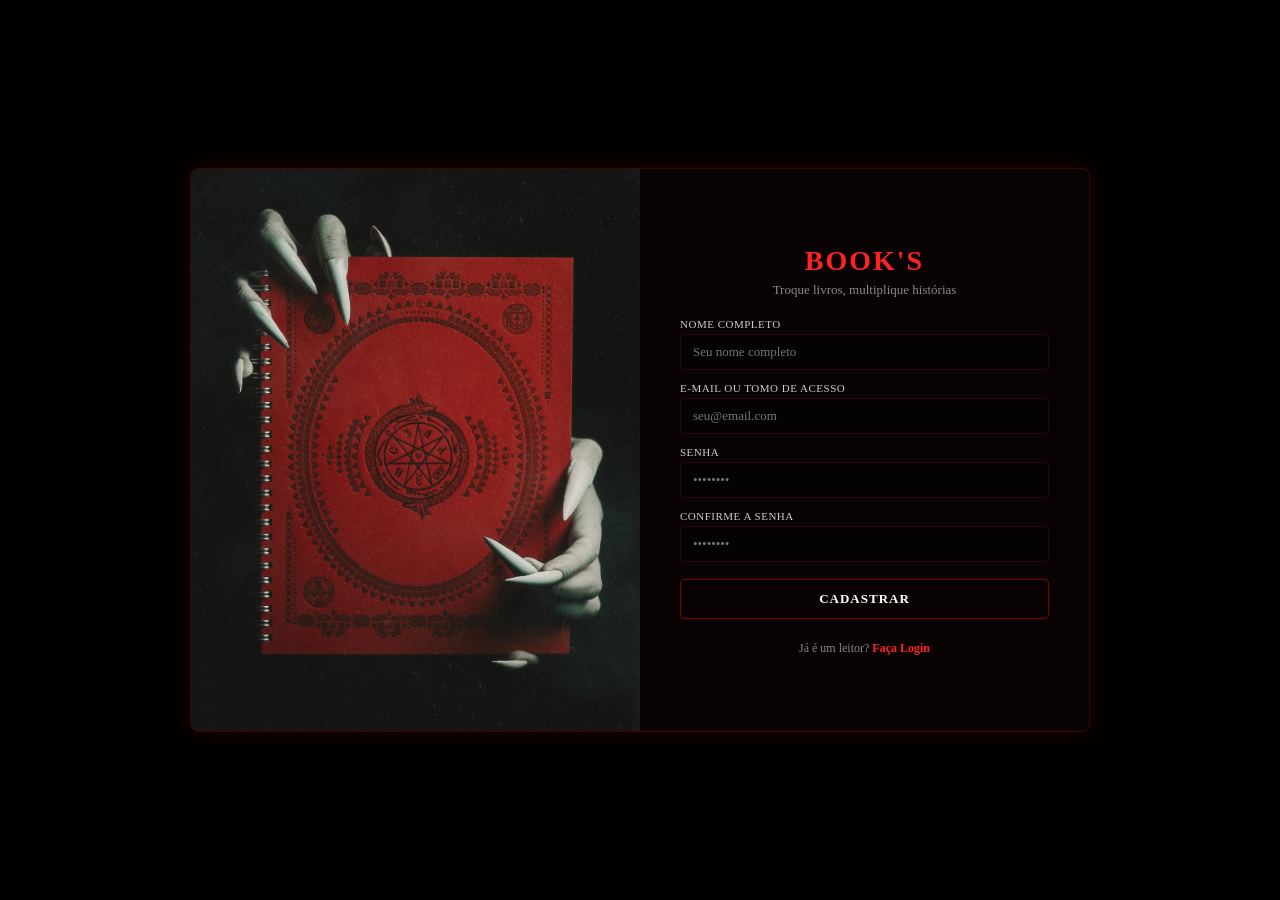
==== cadastro.html @ 634ef657 "Sla" ====
<!DOCTYPE html>
<html lang="pt-br">
<head>
    <meta charset="UTF-8">
    <meta name="viewport" content="width=device-width, initial-scale=1.0">
    <link rel="stylesheet" href="login.css">
    <title>Área de Cadastro | BOOK'S</title>
</head>
<body>

    <main>
        <!-- Lado Esquerdo: Imagem -->
        <section class="sessao-imagem">
            <!-- ============================================= -->
            <!-- SUBTITUA 'img4.jpg' PELA SUA IMAGEM DA MÃO/LIVRO -->
            <!-- ============================================= -->
            <img src="img4.jpg" alt="Capa Book's">
        </section>
        
        <!-- Lado Direito: Formulário de Cadastro -->
        <section class="sessao-login">
            <div class="area-titulo">
                <h1><span>BOOK'S</span></h1>
                <h2>Troque livros, multiplique histórias</h2>
            </div>

            <form class="form-login" action="#">
                <div class="campo-input">
                    <label for="nome">Nome Completo</label>
                    <input type="text" id="nome" placeholder="Seu nome completo" required>
                </div>

                <div class="campo-input">
                    <label for="email">E-mail ou Tomo de Acesso</label>
                    <input type="email" id="email" placeholder="seu@email.com" required>
                </div>

                <div class="campo-input">
                    <label for="senha">Senha</label>
                    <input type="password" id="senha" placeholder="••••••••" required>
                </div>

                <!-- CAMPO ADICIONADO: CONFIRMAR SENHA -->
                <div class="campo-input">
                    <label for="confirmar-senha">Confirme a Senha</label>
                    <input type="password" id="confirmar-senha" placeholder="••••••••" required>
                </div>

                <button type="submit" class="btn-login">CADASTRAR</button>

                <p class="criar-conta">
                    Já é um leitor? <a href="login.html">Faça Login</a>
                </p>
            </form>
        </section>
    </main>

</body>
</html>
---- login.css ----
* {
  margin: 0;
  padding: 0;
  box-sizing: border-box;
  font-family: 'Cinzel Decorative', serif;
}

body {
  background-color: #000000;
  min-height: 100vh;
  display: flex;
  justify-content: center;
  align-items: center;
  padding: 20px;
}

/* Card Principal Centralizado na Tela com altura auto-ajustável */
main {
  display: flex;
  width: 900px;
  max-width: 95%;
  min-height: 550px;
  background-color: #090203;
  border: 1px solid #3d050a;
  border-radius: 8px;
  box-shadow: 0 0 25px rgba(255, 0, 0, 0.15);
  overflow: hidden;
}

/* Lado Esquerdo - Imagem */
.sessao-imagem {
  width: 50%;
  background-color: #000;
}

.sessao-imagem img {
  width: 100%;
  height: 100%;
  object-fit: cover;
  display: block;
}

/* Lado Direito - Formulário */
.sessao-login {
  width: 50%;
  padding: 30px 40px;
  display: flex;
  flex-direction: column;
  justify-content: center;
}

.area-titulo {
  text-align: center;
  margin-bottom: 20px;
}

.area-titulo h1 span {
  color: #ff2222;
  font-size: 28px;
  letter-spacing: 2px;
  font-weight: bold;
}

.area-titulo h2 {
  color: #888888;
  font-size: 13px;
  font-weight: normal;
  margin-top: 5px;
}

.form-login {
  display: flex;
  flex-direction: column;
  gap: 12px;
}

.campo-input {
  display: flex;
  flex-direction: column;
  gap: 4px;
}

.campo-input label {
  color: #cccccc;
  font-size: 11px;
  text-transform: uppercase;
  letter-spacing: 0.5px;
}

.campo-input input {
  width: 100%;
  padding: 9px 12px;
  background-color: #050203;
  border: 1px solid #2b080c;
  border-radius: 4px;
  color: #ffffff;
  font-size: 13px;
  outline: none;
}

.campo-input input:focus {
  border-color: #ff2222;
}

.opcoes-login {
  display: flex;
  justify-content: space-between;
  align-items: center;
  font-size: 12px;
  color: #888888;
}

.opcoes-login label {
  display: flex;
  align-items: center;
  gap: 5px;
  cursor: pointer;
}

.esqueci-senha {
  color: #888888;
  text-decoration: none;
}

.esqueci-senha:hover {
  color: #ff2222;
}

.btn-login {
  width: 100%;
  padding: 11px;
  margin-top: 5px;
  background-color: transparent;
  color: #ffffff;
  border: 1px solid #800000;
  border-radius: 4px;
  font-size: 13px;
  font-weight: bold;
  letter-spacing: 1px;
  cursor: pointer;
  transition: 0.3s;
}

.btn-login:hover {
  background-color: #800000;
  border-color: #ff2222;
}

.criar-conta {
  text-align: center;
  font-size: 12px;
  color: #888888;
  margin-top: 10px;
}

.criar-conta a {
  color: #ff2222;
  text-decoration: none;
  font-weight: bold;
}

.criar-conta a:hover {
  text-decoration: underline;
}

/* Responsividade */
@media (max-width: 768px) {
  main {
    flex-direction: column;
    height: auto;
  }

  .sessao-imagem,
  .sessao-login {
    width: 100%;
  }

  .sessao-imagem {
    height: 200px;
  }
}
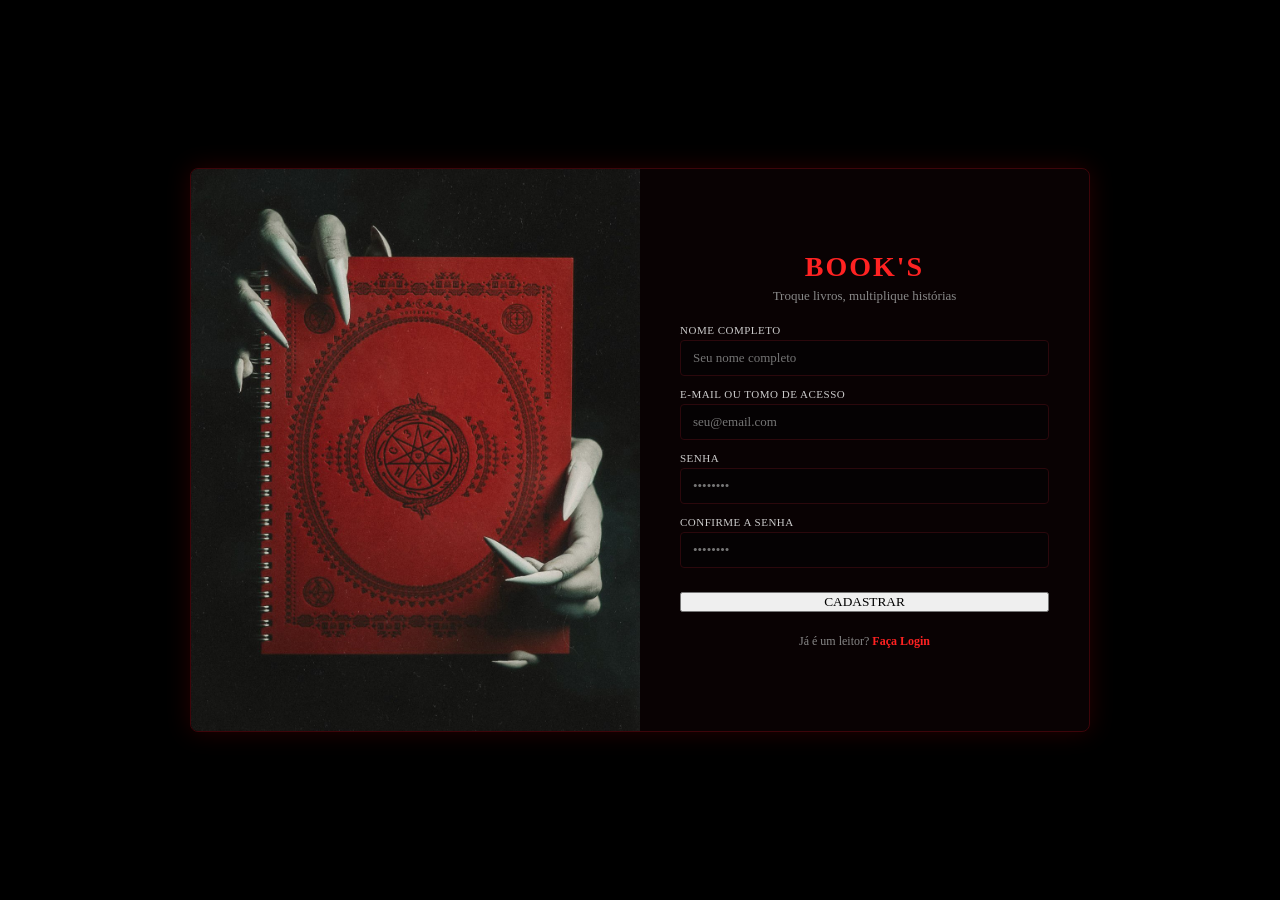
==== commit 90dc0d4f: "sla" ====
--- a/cadastro.html
+++ b/cadastro.html
@@ -4,16 +4,15 @@
     <meta charset="UTF-8">
     <meta name="viewport" content="width=device-width, initial-scale=1.0">
     <link rel="stylesheet" href="login.css">
+    <script defer src="cadastroo.js"></script>
     <title>Área de Cadastro | BOOK'S</title>
 </head>
 <body>
 
     <main>
-        <!-- Lado Esquerdo: Imagem -->
+       
         <section class="sessao-imagem">
-            <!-- ============================================= -->
-            <!-- SUBTITUA 'img4.jpg' PELA SUA IMAGEM DA MÃO/LIVRO -->
-            <!-- ============================================= -->
+         
             <img src="img4.jpg" alt="Capa Book's">
         </section>
         
@@ -46,7 +45,9 @@
                     <input type="password" id="confirmar-senha" placeholder="••••••••" required>
                 </div>
 
-                <button type="submit" class="btn-login">CADASTRAR</button>
+                <label id="msg-erro"></label>
+
+                <button type="submit" id ="btn-cadastrar">CADASTRAR</button>
 
                 <p class="criar-conta">
                     Já é um leitor? <a href="login.html">Faça Login</a>
